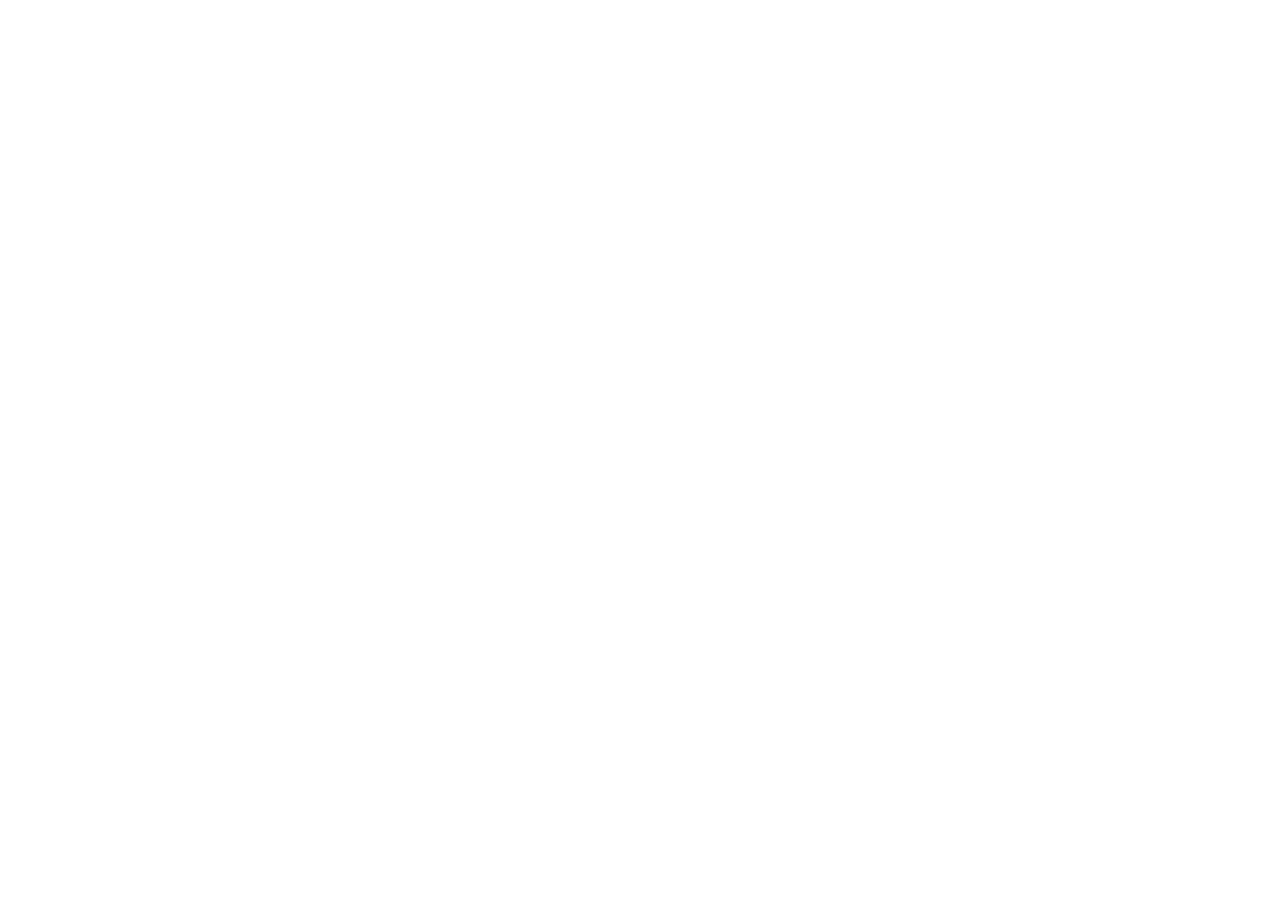
==== index.html @ 890e6226 "[UPDATE] Creating structure index.html & style.ss" ====
<!DOCTYPE html>
<html lang="en">
<head>
    <meta charset="UTF-8">
    <meta name="viewport" content="width=device-width, initial-scale=1.0">
    <link rel="stylesheet" href="./css/style.css">
    <title>Shoes</title>
</head>
<body>
    <!-- HEADER -->
    <header>

    </header>
    
    <!-- MAIN -->
    <main>
        <!-- SHOES RED -->

        <!-- SHOES GREEN -->

        <!-- SHOES YELLOW -->

    </main>
</body>
</html>
---- css/style.css ----
* {
    margin: 0;
    padding: 0;
    box-sizing: border-box;
}

/* COMMON */



/* HEADER */



/* MAIN */
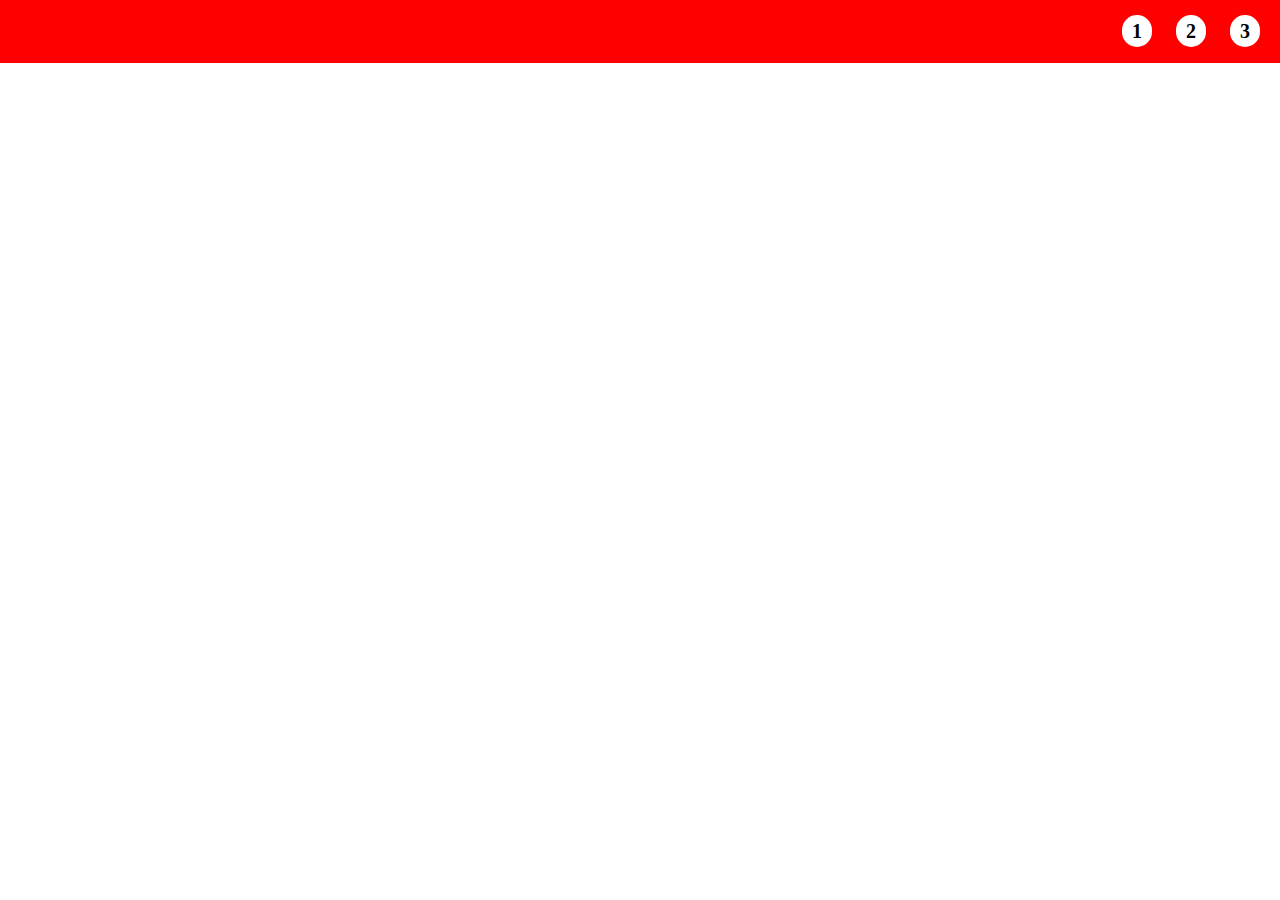
==== commit 8e61b2ae: "[UPDATE] Complete header  & fixed" ====
--- a/index.html
+++ b/index.html
@@ -3,23 +3,32 @@
 <head>
     <meta charset="UTF-8">
     <meta name="viewport" content="width=device-width, initial-scale=1.0">
+    <link rel="preconnect" href="https://fonts.googleapis.com">
+    <link rel="preconnect" href="https://fonts.gstatic.com" crossorigin>
+    <link href="https://fonts.googleapis.com/css2?family=Montserrat:wght@500&display=swap" rel="stylesheet">
     <link rel="stylesheet" href="./css/style.css">
     <title>Shoes</title>
 </head>
 <body>
     <!-- HEADER -->
     <header>
-
+        <div>
+            <ul>
+                <li>1</li>
+                <li>2</li>
+                <li>3</li>
+            </ul>
+        </div>
     </header>
     
     <!-- MAIN -->
     <main>
         <!-- SHOES RED -->
-
+        
         <!-- SHOES GREEN -->
-
+        
         <!-- SHOES YELLOW -->
-
+        
     </main>
 </body>
 </html>--- a/css/style.css
+++ b/css/style.css
@@ -6,10 +6,30 @@
 
 /* COMMON */
 
+/* HEADER */
+header {
+    background-color: red;
+    padding: 20px 0;
+    position: fixed;
+    width: 100%;
+    z-index: 1;
+    text-align: end;
+    padding-right: 10px;
+}
 
+ul {
+    list-style: none;
+}
 
-/* HEADER */
-
-
+li {
+    display: inline;
+    padding: 5px 10px 5px 10px;
+    margin: 10px;
+    color: black;
+    font-weight: 900;
+    font-size: 20px;
+    background-color: white;
+    border-radius: 40px;
+}
 
 /* MAIN */
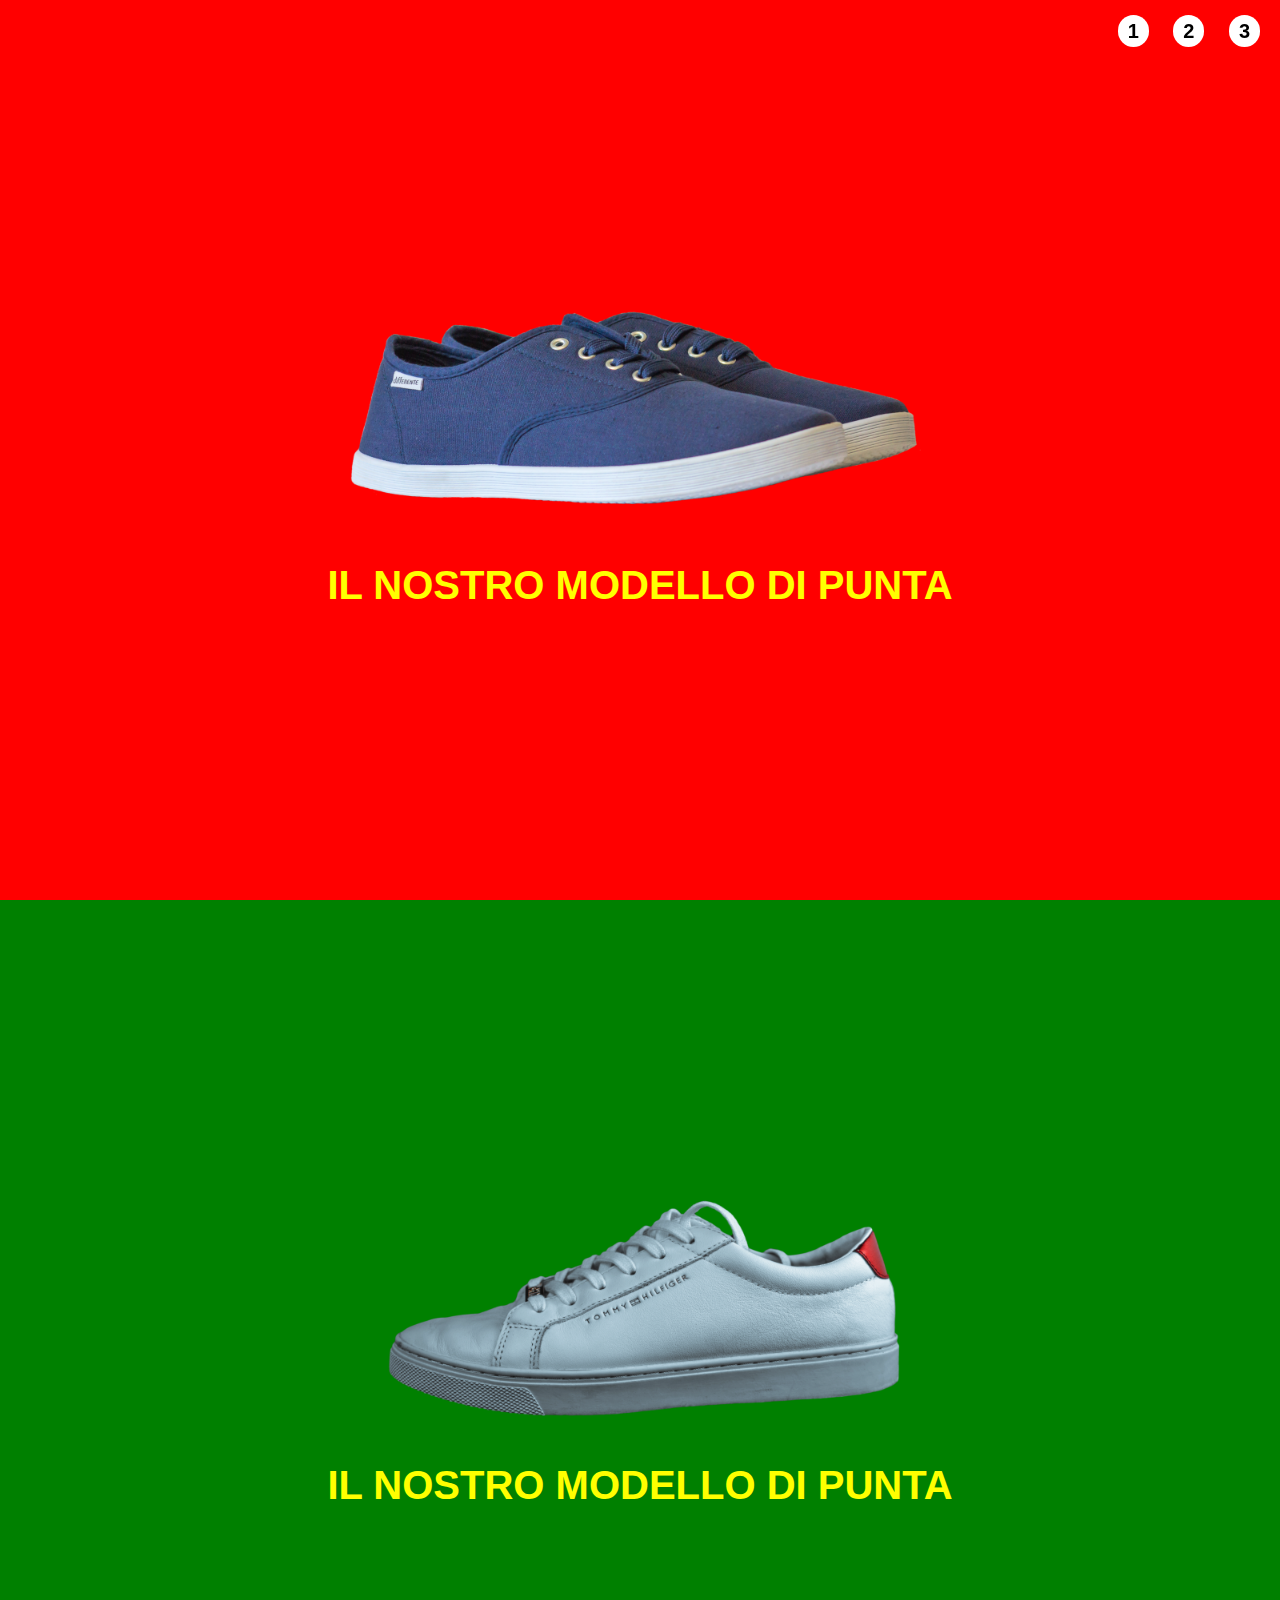
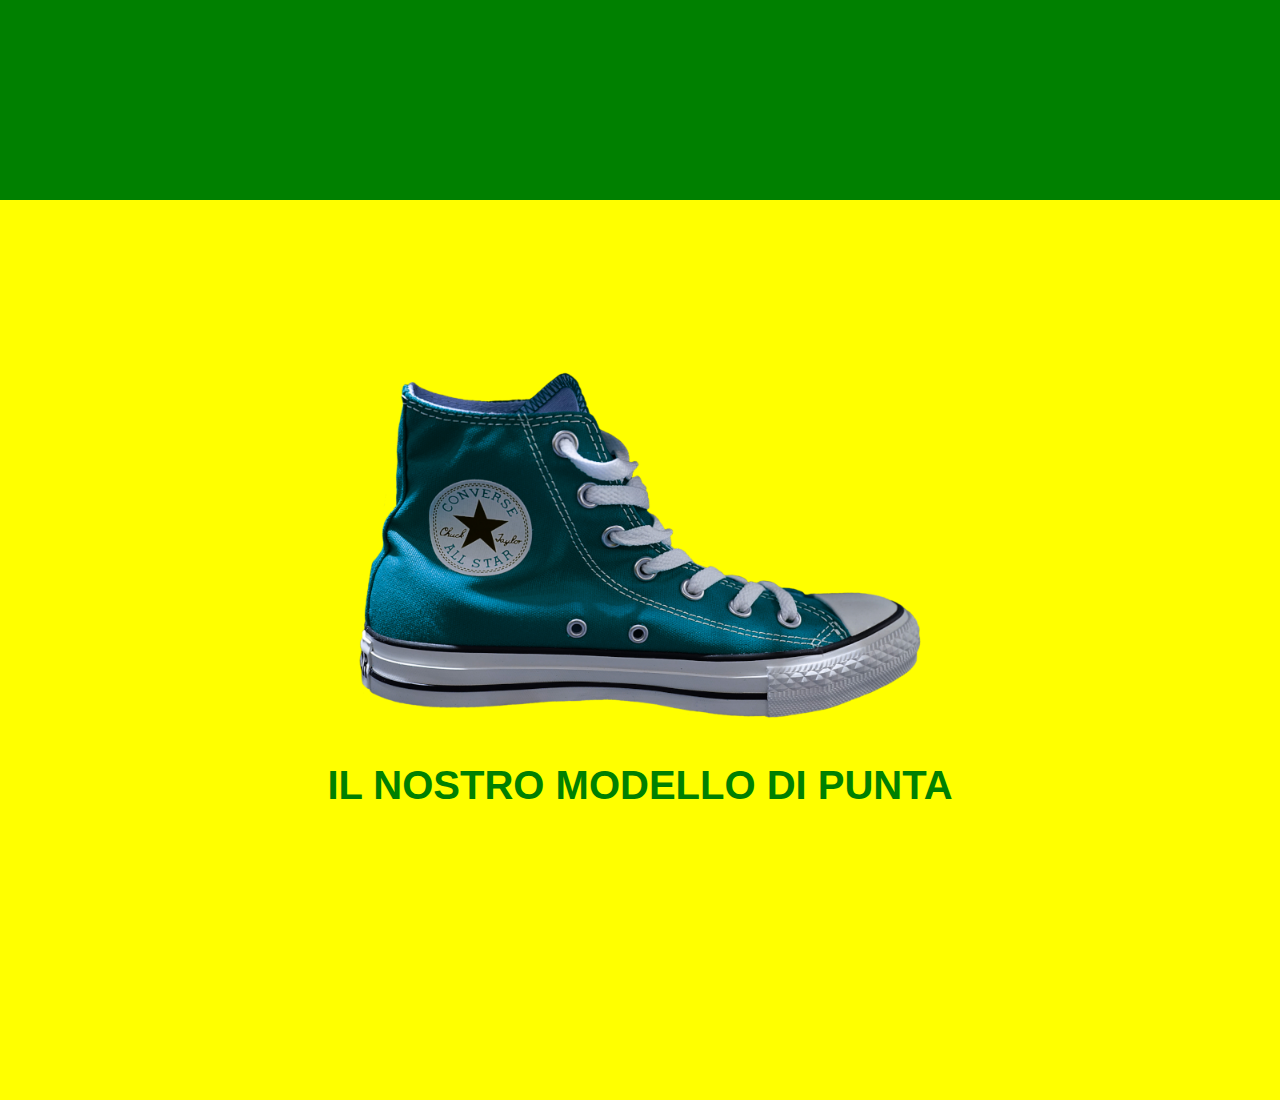
==== commit 89a457b3: "[UPDATE]Change font, finsh main & end project" ====
--- a/index.html
+++ b/index.html
@@ -3,9 +3,6 @@
 <head>
     <meta charset="UTF-8">
     <meta name="viewport" content="width=device-width, initial-scale=1.0">
-    <link rel="preconnect" href="https://fonts.googleapis.com">
-    <link rel="preconnect" href="https://fonts.gstatic.com" crossorigin>
-    <link href="https://fonts.googleapis.com/css2?family=Montserrat:wght@500&display=swap" rel="stylesheet">
     <link rel="stylesheet" href="./css/style.css">
     <title>Shoes</title>
 </head>
@@ -24,11 +21,32 @@
     <!-- MAIN -->
     <main>
         <!-- SHOES RED -->
-        
+        <div class="container">
+            <div class="row">
+                <div id="red" class="box">
+                    <div class="overlay">
+                        <img src="./img/01.png" alt="scarpe1">
+                        <h2>IL NOSTRO MODELLO DI PUNTA</h2>
+                    </div>
+                </div>
+            </div>
+        </div>
+
         <!-- SHOES GREEN -->
-        
+        <div id="green" class="box">
+            <div class="overlay">
+                <img src="/img/02.png" alt="scarpe2">
+                <h2>IL NOSTRO MODELLO DI PUNTA</h2>
+            </div>
+        </div>
+
         <!-- SHOES YELLOW -->
-        
+        <div id="yellow" class="box">
+            <div class="overlay">
+                <img src="/img/03.png" alt="scarpe3">
+                <h2 class="title-green">IL NOSTRO MODELLO DI PUNTA</h2>
+            </div>
+        </div>
     </main>
 </body>
 </html>--- a/css/style.css
+++ b/css/style.css
@@ -5,10 +5,13 @@
 }
 
 /* COMMON */
+body {
+    font-family: Arial, Helvetica, sans-serif;
+}
 
 /* HEADER */
 header {
-    background-color: red;
+    background-color: transparent;
     padding: 20px 0;
     position: fixed;
     width: 100%;
@@ -33,3 +36,44 @@
 }
 
 /* MAIN */
+img {
+    width: 50%;
+    position: absolute;
+    top: 40%;
+    left: 50%;
+    transform: translate(-50%, -50%);
+}
+
+.box {
+    width: 100%;
+    height: 100vh;
+    position: relative;
+}
+
+h2 {
+    position: absolute;
+    top: 65%;
+    left: 50%;
+    text-transform: uppercase;
+    font-size: 40px;
+    font-weight: 900;
+    transform: translate(-50%, -50%);
+    color: yellow;
+    text-align: center;
+}
+
+.title-green{
+    color: green;
+}
+
+#red{
+    background-color: red;
+}
+
+#green{
+    background-color: green;
+}
+
+#yellow{
+    background-color: yellow;
+}